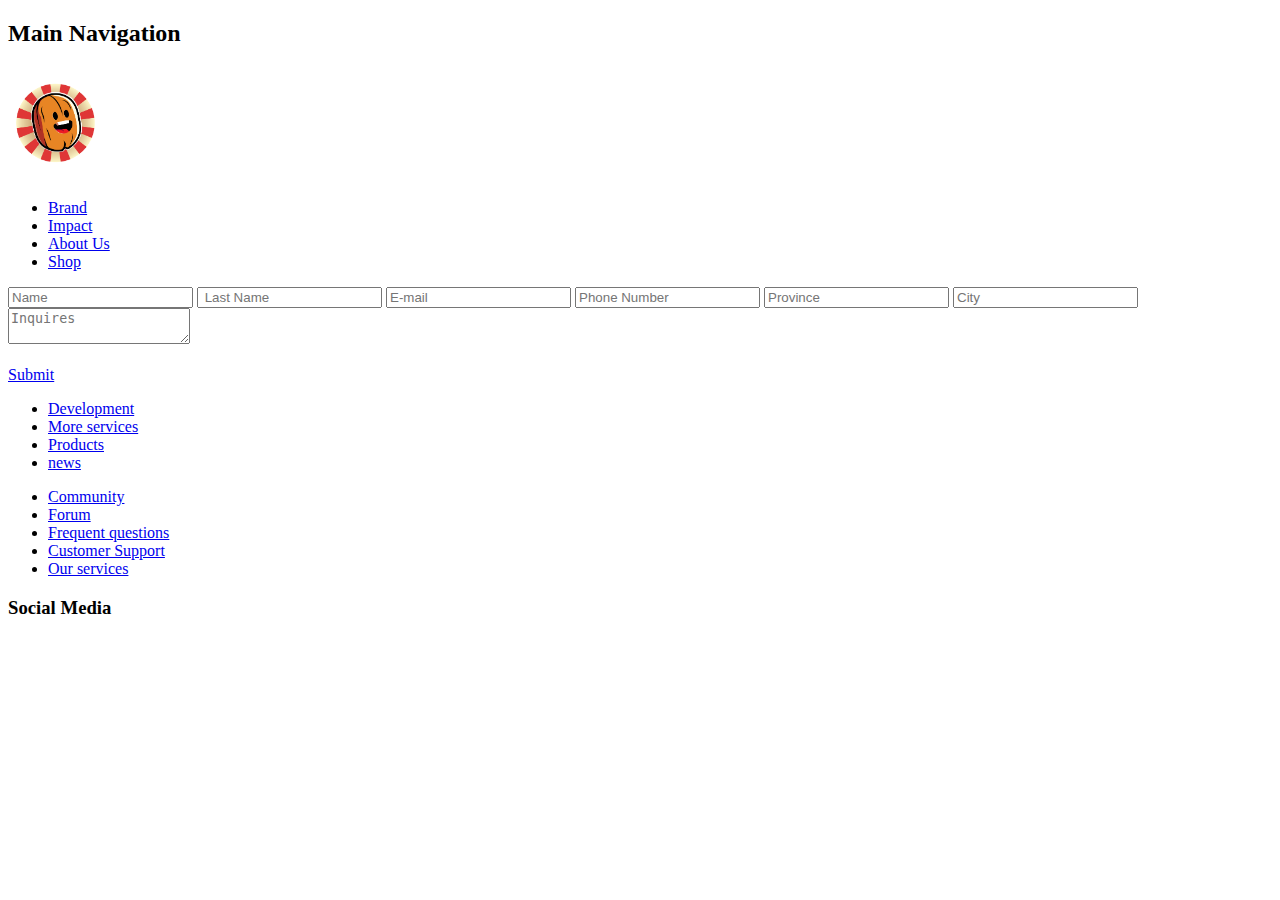
==== contact.html @ c35dd3ea "Add Content" ====
<!DOCTYPE html>
<html lang="en">
<head>
    <meta charset="UTF-8">
    <meta name="viewport" content="width=device-width, initial-scale=1.0">
    <title>Document</title>
    <link rel="stylesheet" href="css/main.css">
    <link rel="stylesheet" href="css/grid.css">
    <link rel="stylesheet" href="https://use.typekit.net/nup6hpu.css">
</head>


<body>
    

    <header class="grid-con m-col-span-full l-col-span-full" id="main-header">
        <nav id="main-nav" class="col-span-full m-col-span-full  l-col-span-full ">
            <h2 class="hidden">Main Navigation</h2>
            <div id="logo" class="m-col-start-1 m-col-end-2 l-col-start-1 l-col-end-2"><img src="images/Normal.png" alt="Logo" width="96.26px"></div>
            <div id="burger-con" >
                <ul>
                    <li><a href="index.html">Brand</a></li>
                    <li><a href="#">Impact</a></li>
                    <li><a href="#">About Us</a></li>
                    <li id="shop-box"><a href="#">Shop</a></li>
                </ul>
            </div>
        </nav>
        
       
    </header>

    <main id="box-mainn">

        <section class="grid-con box-form">
            <div id="form" class="col-start-1 col-end-3 m-col-start-2 m-col-end-12 l-col-start-1 l-col-end-7">
                <input type="text" class="text-areaaa col-span-full" placeholder="Name">
                <input type="text" class="text-areaaa col-span-full" placeholder=" Last Name">
                <input type="text" class="text-areaaa col-span-full" placeholder="E-mail">
                <input type="text" class="text-areaaa col-span-full" placeholder="Phone Number">
                <input type="text" class="text-areaaa col-start-1 col-end-3" placeholder="Province">
                <input type="text" class="text-areaaa col-start-3 col-end-1" placeholder="City">
                <textarea name="Inquires" type="text" id="Inquires"  placeholder="Inquires"></textarea>
              </div>
    


              <div class="contactimg l-col-start-7 l-col-end-13">
                <img src="images/contactimg-01.png" alt="">
              </div>
    
              <div id="submit-button" class=" m-col-start-5 m-col-end-9 col-span-full l-col-start-1 l-col-end-7 submit-button">
                <a class="button" href="#">Submit</a>
              </div>
              
            </div>
        </section>


        




    </main>

    <footer id="final-box" class="footer grid-con">

        <div id="final-footer-DT" class="m-col-start-1 m-col-end-4 l-col-start-1 l-col-end-4">
            <ul>
                <li><a href="community.html">Development</a></li>
                <li><a href="forum.html">More services </a></li>
                <li><a href="frequent questions.html">Products</a></li>
                <li><a href="customersupport.index">news</a></li>
            
            </ul>
        </div>

        <div id="final-footer" class="col-start-1  col-end-3 m-col-start-5 m-col-end-8 l-col-start-5 l-col-end-8">
            <ul>
                <li><a href="community.html">Community</a></li>
                <li><a href="forum.html">Forum</a></li>
                <li><a href="frequent questions.html">Frequent questions</a></li>
                <li><a href="customersupport.index">Customer Support</a></li>
                <li><a href="ourservices">Our services</a></li>
            </ul>
        </div>

        
            <div class="socialmedia col-start-3 col-end-5 m-col-start-8 m-col-end-13 l-col-start-8 l-col-end-13"><h3>Social Media</h3></div>
            <div class="mediaa-mail col-start-3 col-end-4 m-col-start-10 m-col-end-13 l-col-start-10 l-col-end-13" ><img src="images/e-mail.svg" alt=""></div>
            <div class="mediaa-ig col-start-4 col-end-5 m-col-start-10 m-col-end-13 l-col-start-10 l-col-end-13" ><img src="images/Instagram.svg" alt=""></div>
            <div class="mediaa-tiktok col-start-3 col-end-4 m-col-start-10 m-col-end-13 l-col-start-10 l-col-end-13"><img src="images/TikTok.svg" alt=""></div>
            <div class="mediaa-face col-start-4 col-end-5 m-col-start-10 m-col-end-13 l-col-start-10 l-col-end-13"><img src="images/Facebook.svg" alt=""></div>
        
    </footer>



    <script src="js/main.js"></script>

</body>


</html>
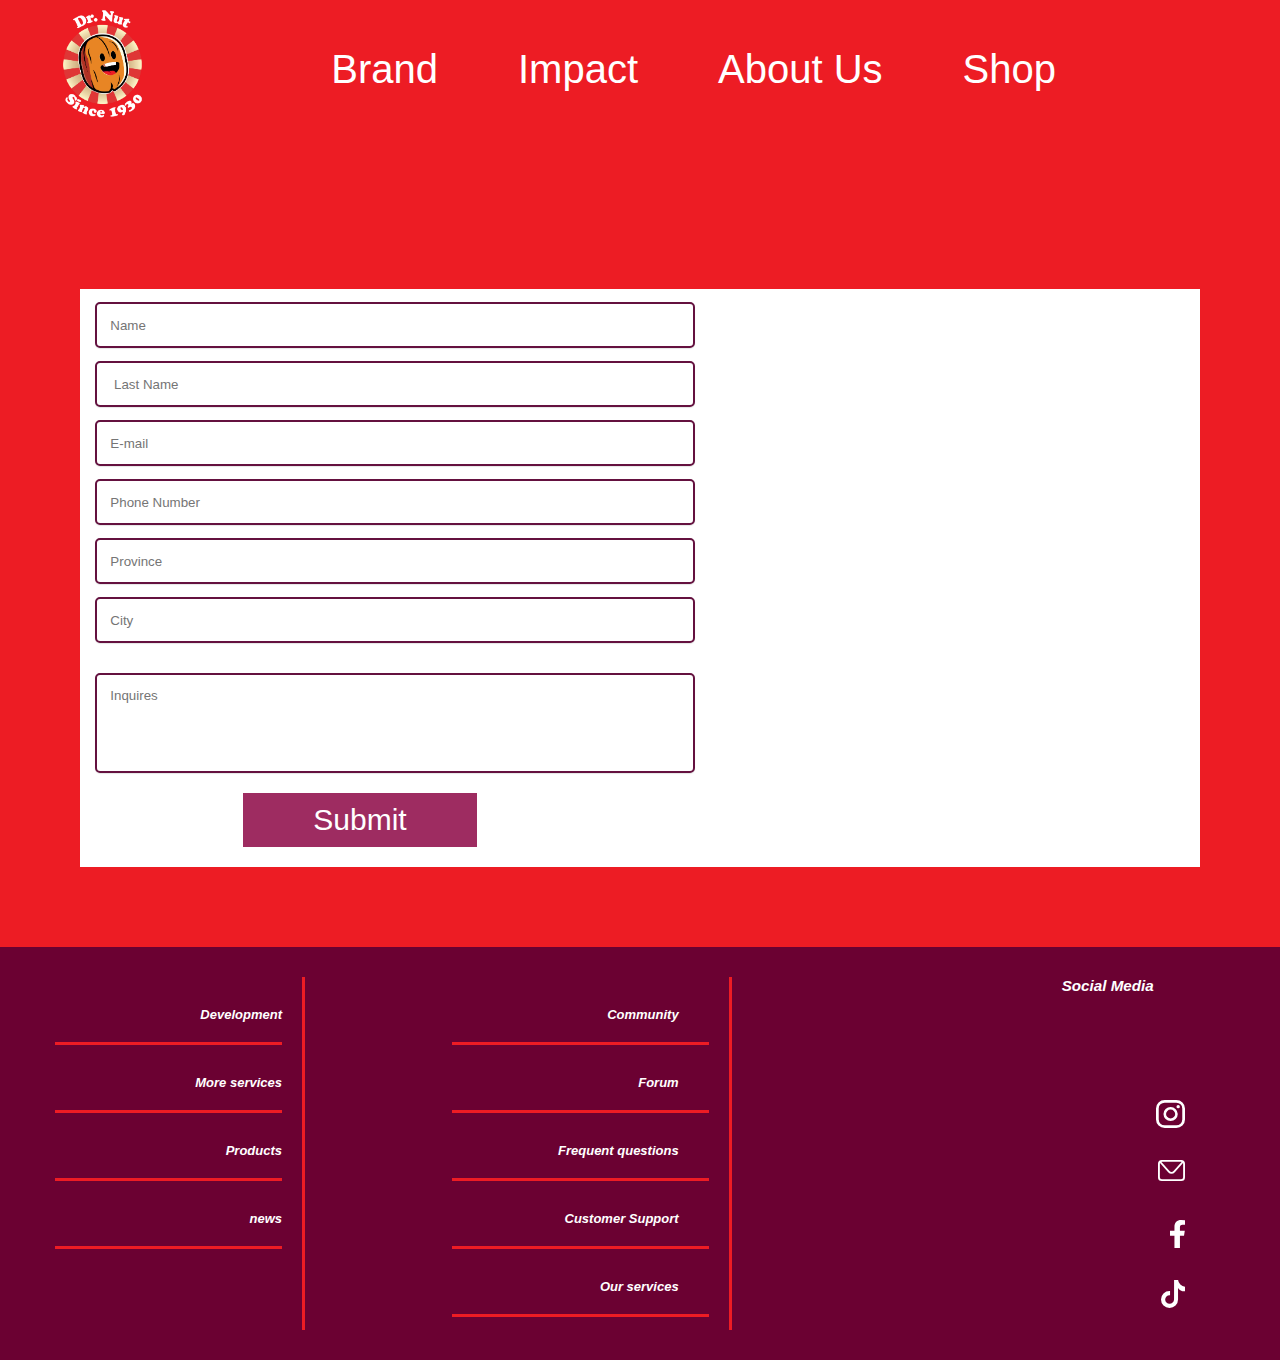
==== commit 81b4644b: "Solve the conflict" ====
--- a/contact.html
+++ b/contact.html
@@ -4,7 +4,7 @@
     <meta charset="UTF-8">
     <meta name="viewport" content="width=device-width, initial-scale=1.0">
     <title>Document</title>
-    <link rel="stylesheet" href="css/main.css">
+    <link rel="stylesheet" href="css/mai.css">
     <link rel="stylesheet" href="css/grid.css">
     <link rel="stylesheet" href="https://use.typekit.net/nup6hpu.css">
 </head>
--- a/css/mai.css
+++ b/css/mai.css
@@ -0,0 +1,697 @@
+/* Cardenas Izel FIP-------TABLE OF CONTENT
+
+1. INDEX HTML
+
+  menu
+  body
+  footer
+
+
+2. CONTACT HTML
+
+  menu
+  body
+  footer
+
+
+3. SHOP HTML
+
+  menu
+  body
+  footer               
+  */
+
+
+
+/* 1  INDEX HTML */
+
+/*  MAIN MENU */
+
+
+
+body{
+    background-color: #ED1C24;
+  }
+  
+  .hidden{
+    display: none;
+  }
+  
+  .Main-Menu{
+  font-family: "Cooper", sans-serif;
+  }
+  
+  .Main-Menu ul li {
+    list-style: none;
+  }
+  .Slogan{
+    font-family: "Cooper", sans-serif;
+    font-size: 60px;
+    color: white;
+    text-shadow: 6px 3px 0px rgb(65, 12, 0);
+    margin-left:37px ;
+    margin-bottom: 50px;
+    margin-top: 30px;
+    display: block;
+  
+  
+    
+    
+  
+  }
+  
+  
+  @keyframes aparecer {
+  0% {
+      opacity: 0;
+      transform: translateY(-100px);
+  }
+  100% {
+      opacity: 1;
+      transform: translateY(0);
+  }
+  }
+  
+  #logo{
+    margin-top: 8px;
+    margin-bottom: 1px;
+    padding-left: 60px;
+    
+  }
+  
+  #main-nav{
+   background-image: url(../images/Bacground-menu900.svg);
+   background-position: 0px -783px;
+   background-repeat: no-repeat;
+   width: 112% ;
+   margin-left:-30px;
+   transition: background-position 0.5s ease;
+   
+  }
+  
+  #main-nav:not(.expanded) {
+  transition-duration: 0s; 
+  }
+  
+  #main-nav.expanded {
+  background-position: 0px -530px; 
+  
+  }
+  
+  
+  
+  
+  
+  #main-nav button {
+    width: 200px;
+    height: 200px;
+    margin-top: 15px;
+    margin-bottom: 20px;
+    transition: all .5s ease;
+    border: 0;
+    outline: none;
+    
+  }
+  
+  #main-nav button.expanded {
+    transform: rotate(90deg);
+  }
+  
+  #burger-con {
+    margin-top: 20px;
+    margin-bottom: 20px;
+    display: none;
+    font-family: "Cooper", sans-serif;
+    font-size: 20px;
+  }
+  
+  #burger-con.slide-toggle {
+    display: block;
+  }
+  
+  #main-nav ul {
+    list-style: none;
+    padding-bottom: 100px;
+    margin-top:-50px;
+  }
+  
+  #main-nav ul li a {
+    display: block;
+    padding: 10px 0 10px 0;
+    text-align: center;
+    color: white;
+    text-decoration: none;
+  }
+  
+  #main-nav ul li a:hover {
+    color: #9a2018;
+  }
+  
+  
+  
+  
+  #Button-First{
+  display: none;
+  }
+  
+  
+  
+  
+  
+  
+  
+  
+  
+  
+  
+  
+  /* animation */
+  
+  
+  #Hand-images{
+   background-image: url(../images/back-sky-01.png);
+   background-size: cover;
+   height:440px ;
+   width: 500px;
+   margin-left: 30px;
+   border-radius: 99px 0px 0px 99px;
+   margin-bottom: 50px;
+   box-shadow: inset 17px 18px 12px rgba(0, 0, 0, 35%);
+  
+  
+  }
+  
+  
+  .lightbox {
+  display: none;
+  position: fixed;
+  z-index: 9999;
+  width: 100%;
+  height: 100%;
+  top: 0;
+  left: 0;
+  background-color: rgba(0, 0, 0, 0.7);
+  text-align: center;
+  }
+  
+  .lightbox-content {
+  max-width: 80%;
+  max-height: 80%;
+  margin: auto;
+  display: block;
+  margin-top: 10%;
+  }
+  
+  .close-btn {
+  color: #fff;
+  font-size: 40px;
+  position: absolute;
+  top: 10px;
+  right: 20px;
+  cursor: pointer;
+  }
+  
+  
+  #mano-con-lata{
+   height: 170px;
+   animation: vibrating 2s infinite;
+   position: absolute;
+   top: 120px; 
+   left: 160px; 
+   z-index: 3;
+   
+   
+  }
+  
+  @keyframes vibrating {
+  0% { transform: translateX(-3px) rotate(-1deg); }
+  50% { transform: translateX(3px) rotate(1deg); }
+  100% { transform: translateX(-3px) rotate(-1deg); }
+  }
+  
+  
+  #brazo{
+   
+   height: 150px;
+   margin-top: 200px;
+   margin-right: -300;
+   animation: sway 10s ease-in-out infinite alternate;
+   position: relative; 
+   top: 30px;
+    left: 270px; 
+    z-index: 2;
+  }
+  
+  
+  @keyframes sway {
+  0% { transform: rotate(-2deg); }
+  50% { transform: rotate(2deg); }
+  100% { transform: rotate(-2deg); }
+  }
+  
+  .contenedor {
+  position: relative;   
+  overflow: hidden;
+  }
+  
+  .nubes {
+  position: absolute;
+  top: 50px; 
+  left: 0;
+  width: 110%; 
+  animation: moveClouds 100s linear infinite; 
+  z-index: 1; 
+  }
+  
+  @keyframes moveClouds {
+  0% { transform: translateX(-100%); }
+  100% { transform: translateX(100%); }
+  }
+  
+  
+  
+  /* BODY  */
+  
+  #can-1{
+  height: 700px;
+  }
+  
+  #cans-first{
+   background-image:url(../images/Sky-1.png);
+   background-size: cover;
+   height: 930xp;
+  }
+  
+  
+  
+  .colors-d-t{
+  display: none;
+  }
+  
+  
+  .colors, .cans-images-products {
+  position: relative;
+  z-index: 1;
+  }
+  
+  .colors img, .cans-images-products img {
+  width: 100%; /* Ajusta el ancho de las imágenes para que se ajusten correctamente */
+  height: auto; /* Ajusta la altura de las imágenes de forma proporcional */
+  }
+  
+  .colors {
+  /* Ajusta el margen y la posición según sea necesario */
+  margin-top: -50px;
+  }
+  
+  .cans-images-products {
+  /* Ajusta el margen y la posición según sea necesario */
+  margin-top: -1000px;
+  margin-left: 30px;}
+  
+  
+  #background-cans{
+   height: 900px;
+  
+  }
+  
+  #cans-first div{
+   width: 122% ;
+   margin: 45px 0px 30px -60px;
+  }
+  
+  .colors img{
+   width: 100% ;
+   margin: 0px;
+  }
+  
+  
+  /* gallery */
+  #slider-container {
+  overflow: hidden;
+  position: relative;
+  }
+  
+  #image-slider {
+  display: flex;
+  transition: transform .5s ease-in-out;
+  }
+  
+  .slider-image {
+  max-width: 100%;
+  height: auto;
+  }
+  
+  #prev-btn, #next-btn {
+  position: absolute;
+  top: 50%;
+  transform: translateY(-50%);
+  font-size: 20px;
+  cursor: pointer;
+  padding: 20px;
+  border: none;
+  background-color: rgba(255, 255, 255, .6);
+  }
+  
+  
+  #prev-btn {
+  left: 0px;
+  }
+  
+  #next-btn {
+  right: 0px;
+  }
+  
+  /* .,.,.,.,., */
+  
+  
+  .mamadomo{
+  display: block;
+  }
+  .mamado-des{
+  display: none;
+  }
+  
+  
+  .paragraph div{
+   
+   color: white;
+   
+  }
+  
+  
+  
+  .paragraph div h1{
+   margin-top: 40px;
+   font-family: "Cooper", sans-serif;
+   font-size: 120px;
+   margin-left: 10px;
+  }
+  
+  .paragraph div p{
+   font-family: "Century Gothic", sans-serif;
+   font-size: 22px;
+   margin-top: 20px;
+   margin-bottom: 30px;
+  }
+  
+  
+  .line{
+   width: 100%;
+   margin: 0px px 0px 0px;
+  }
+  
+  .line img{
+   width: 100%;
+  }
+  
+  .cans-images{
+   margin-left: -6;
+   margin-top: 50px;
+   margin-bottom: 70px;
+  }
+  
+  .cans-images{
+  display: block;
+  
+  }
+  
+  .cans-images-DT{
+  display: none;
+  }
+  
+  
+  /* FOOTER */
+  
+  
+  
+  .footer{
+   background-color: #6B0132;
+   box-sizing: content-box;
+   border-top: none;
+  }
+  
+  
+  
+  #final-footer ul li a {
+   text-decoration: none;
+   color: white;
+   
+  
+  }
+  
+  #final-footer{
+  margin-left: -30px;
+  }
+  
+  
+  #final-footer ul{
+   font-family: "Century Gothic", sans-serif;
+   font-style:italic;
+   font-weight: bold;
+   font-size: 13px;
+   list-style: none;
+   text-align: right;
+  
+  
+  }
+  
+  #final-footer a{
+   margin-top: 10px;
+   
+   margin-right: 30px;
+   
+  }
+  
+  #final-footer li {
+   border-bottom: 3px solid #ED1C24;
+   margin-top: 30px;
+   padding-bottom: 20px;
+   
+  }
+  
+  #final-footer ul li {
+  margin-bottom: 10px; 
+  }
+  
+  
+  #final-footer-DT{
+  display: none;
+  }
+  
+  
+  
+  .socialmedia{
+   font-family: "Century Gothic", sans-serif;
+   font-style:italic;
+   color: white;
+   font-size: 13px;
+   margin-left: 10px;
+   margin-top: 30px;
+   
+   padding-left: 100px;
+   margin-bottom: 30px;
+   
+   
+  
+  }
+  
+  #final-footer{
+  border-right: #ED1C24 solid 3px;
+  padding-right: 20px;
+  margin-bottom: 30px;
+  margin-top: 30px;
+  }
+  
+  
+  
+  
+  
+  .mediaa-ig, .mediaa-mail{
+  
+  margin-top: -270px;
+  margin-left: 40px;
+  
+  
+  }
+  .mediaa-face, .mediaa-tiktok {
+  margin-top: -180px;
+  margin-left: 40px;
+  
+  
+  }
+  
+  .mediaa-mail, .mediaa-ig, .mediaa-tiktok, .mediaa-face {
+  justify-self: end; 
+  }
+  
+  
+  
+  
+  
+  
+  
+  
+  /* CONTACT PAGE */
+  
+  #form {
+  display: grid;
+  }
+  
+  input, textarea {
+   border: 0;
+   outline: 0;
+   padding: 1em;
+   border-radius: 5px; 
+   display: block;
+   width: 400px;
+   margin-top: 1em;
+   margin-left: 20px;
+   font-family: 'Century Gothic', sans-serif;
+   box-shadow: 0 1px 1px rgba(0, 0, 0, 0.1); 
+   resize: none;
+  }
+  
+  input:focus, textarea:focus {
+   box-shadow: 0 0px 2px rgba(255, 0, 0, 1) !important; 
+  }
+  
+  
+  
+  
+  #Inquires{
+   margin-top: 30px;
+   height: 100px;
+  }
+  
+  .contactimg{
+  display: none;
+  }
+  
+  
+  
+  /* button animation */
+  
+  
+  
+  .submit-button {
+  display: flex;
+  justify-content: center;
+  align-items: center;
+  }
+  
+  .button {
+  padding: 20px 40px;
+  color: white;
+  font-family: "Cooper", sans-serif;
+  text-decoration: none;
+  font-size: 4vw;
+  background-color: #9E2C61;
+  transition: all 0.5s;
+  margin-top: 20px;
+  margin-bottom: 20px;
+  }
+  
+  .button:hover {
+  background-color: #6B0132;
+  }
+  
+  .button:active {
+  margin-left: 10px;
+  margin-top: 10px;
+  }
+  
+  
+  
+  
+  
+  
+  
+  
+  
+  
+  
+  
+  
+  /* ..;.;.;. */
+  
+  
+  
+  /* product1 */
+  
+  #box-can-product{
+  align-items: center;
+  background-color: white;
+  border-radius: 30px;
+  
+  }
+  
+  .namecans{
+  
+   font-family: 'cooper', sans-serif;
+   text-align: center;
+   padding: 20px;
+   font-size: 20px;
+  }
+  
+  
+  .table {
+  
+  font-family: 'Century Gothic', sans-serif;
+  
+  }
+  
+  #purple{
+   background-color: #b9085b;
+   border-radius: 30px;
+  
+  }
+  .purple img{
+  margin-left: 100px;
+  }
+  
+  .table-of-contents{
+  padding-top: 30px;
+  margin-left: 10px;
+  font-family: 'Century Gothic', sans-serif;
+  }
+  
+  .Buy{
+  text-decoration: none;
+  font-family: 'Century Gothic', sans-serif;
+  color: white;
+  background-color: #6B0132;
+  padding: 10px;
+  text-align: center;
+  border-radius: 10px;
+  margin-left: 13px;
+  
+  }
+  
+  a{
+  color: white;
+  
+  }
+  
+  a:hover{
+  color: #ED1C24;
+  }
+  
+  
+  #CODE {
+  background-color: rgb(235, 235, 235);
+  margin-bottom: 30px;
+  }
+  
+  
+  
+  #slider-container {
+  margin-bottom: 50px;
+  margin-top: 70px;
+  
+  }
+  
+  
+  
+  
+  --- a/css/grid.css
+++ b/css/grid.css
@@ -0,0 +1,819 @@
+img, embed, object, video, picture {
+    max-width: 100%; 
+  }
+  
+  
+  
+  html {
+    box-sizing: border-box; 
+  }
+  
+  *, *::before, *::after {
+    box-sizing: inherit; 
+  }
+
+  
+  body, p, h1, h2, h3, h4, h5 {
+     margin: 0px; 
+     padding: 0px;
+  }
+  
+
+  
+  .hidden {
+     display: none;
+  }
+
+
+  
+  .box {
+     background-color: #1d192f;
+     color: rgb(27, 27, 27);
+     border-radius: 5px;
+     margin-top: 10px;
+     margin-bottom:10px;
+     padding-top: 80px;
+     text-align: flex;
+   
+   }
+
+  
+  
+  
+  /* ---Mobile Library Grid Styles--- */
+  
+  .full-width-grid-con {
+     /* set this container as a grid, with 3 columns
+     the other grid will sit in the middle column, this allows for overlapping content */
+     display: grid; 
+      grid-template-columns: 1fr minmax(0, 1200px) 1fr;  
+  }
+  
+   .grid-con { 
+     display: grid;
+     grid-template-columns: repeat(4, minmax(0, 1fr));
+     grid-column-gap: 30px;
+     max-width: 1920px;
+     margin: 0 auto;
+     padding-left: 15px;
+     padding-right: 15px;
+  }
+  
+  
+  .col-span-1	{grid-column: span 1 / span 1;}
+  .col-span-2	{grid-column: span 2 / span 2;}
+  .col-span-3	{grid-column: span 3 / span 3;}
+  .col-span-4	{grid-column: span 4 / span 4;}
+  .col-span-full {grid-column: 1 / -1;}
+  
+  .col-start-1	{grid-column-start: 1;}
+  .col-start-2	{grid-column-start: 2;}
+  .col-start-3	{grid-column-start: 3;}
+  .col-start-4	{grid-column-start: 4;}
+  
+  .col-end-1	{grid-column-end: 1;}
+  .col-end-2	{grid-column-end: 2;}
+  .col-end-3	{grid-column-end: 3;}
+  .col-end-4	{grid-column-end: 4;}
+  .col-end-5	{grid-column-end: 5;}
+
+
+
+
+
+
+
+
+
+  
+  
+  /* ---Tablet Library Grid Styles--- */
+  
+  @media screen and (min-width: 768px) { 
+     .grid-con { 
+        display: grid; 
+        grid-template-columns: repeat(12, minmax(0, 1fr));
+        
+        grid-column-gap: 20px;
+        padding-left: 15px;
+        padding-right: 15px;
+     }
+     .m-col-span-1	{grid-column: span 1 / span 1;}
+     .m-col-span-2	{grid-column: span 2 / span 2;}
+     .m-col-span-3	{grid-column: span 3 / span 3;}
+     .m-col-span-4	{grid-column: span 4 / span 4;}
+     .m-col-span-5	{grid-column: span 5 / span 5;}
+     .m-col-span-6	{grid-column: span 6 / span 6;}
+     .m-col-span-7	{grid-column: span 7 / span 7;}
+     .m-col-span-8	{grid-column: span 8 / span 8;}
+     .m-col-span-9	{grid-column: span 9 / span 9;}
+     .m-col-span-10 {grid-column: span 10 / span 10;}
+     .m-col-span-11 {grid-column: span 11 / span 11;}
+     .m-col-span-12 {grid-column: span 12 / span 12;}
+     .m-col-span-full {grid-column: 1 / -1;}
+  
+     .m-col-start-1	{grid-column-start: 1;}
+     .m-col-start-2	{grid-column-start: 2;}
+     .m-col-start-3	{grid-column-start: 3;}
+     .m-col-start-4	{grid-column-start: 4;}
+     .m-col-start-5	{grid-column-start: 5;}
+     .m-col-start-6	{grid-column-start: 6;}
+     .m-col-start-7	{grid-column-start: 7;}
+     .m-col-start-8	{grid-column-start: 8;}
+     .m-col-start-9	{grid-column-start: 9;}
+     .m-col-start-10	{grid-column-start: 10;}
+     .m-col-start-11	{grid-column-start: 11;}
+     .m-col-start-12	{grid-column-start: 12;}
+     .m-col-start-13	{grid-column-start: 13;}
+  
+     .m-col-end-1	{grid-column-end: 1;}
+     .m-col-end-2	{grid-column-end: 2;}
+     .m-col-end-3	{grid-column-end: 3;}
+     .m-col-end-4	{grid-column-end: 4;}
+     .m-col-end-5	{grid-column-end: 5;}
+     .m-col-end-6	{grid-column-end: 6;}
+     .m-col-end-7	{grid-column-end: 7;}
+     .m-col-end-8	{grid-column-end: 8;}
+     .m-col-end-9	{grid-column-end: 9;}
+     .m-col-end-10	{grid-column-end: 10;}
+     .m-col-end-11	{grid-column-end: 11;}
+     .m-col-end-12	{grid-column-end: 12;}
+     .m-col-end-13	{grid-column-end: 13;}
+
+
+        /* menu */
+        #main-header {
+         display: grid; 
+         align-items: center;
+       }
+     
+       #main-nav {
+         background-image: none;
+         padding: 0; 
+         margin-left: 0px; 
+         list-style: none;
+         display: flex;
+         align-items: center;
+         
+       }
+     
+       #logo {
+         display: block;
+         height: auto;
+         padding: 0;
+         height: 200px;
+         margin-right: 70px;
+         margin-left: 0px;
+         
+         
+       }
+     
+       #burger-con {
+         display: flex; 
+         justify-content: flex-end; 
+         align-items: center;
+       }
+     
+       #main-nav ul {
+         padding: 0;
+         margin-top: -50px;
+         display: flex;
+         align-items: center;
+       }
+     
+       #main-nav ul li {
+         display: inline-block; 
+         font-size: 30px;
+         margin-left: 80px;  
+             
+         
+       }
+   
+       /* footer */
+       #final-footer-DT{
+         display: block;
+      }
+   
+      #final-footer-DT ul li a {
+         text-decoration: none;
+         color: white;
+         
+      
+      }
+   
+      #final-footer-DT ul{
+         font-family: "Century Gothic", sans-serif;
+         font-style:italic;
+         font-weight: bold;
+         font-size: 13px;
+         list-style: none;
+         text-align: right;
+      
+        
+      }
+   
+      #final-footer-DT a{
+         margin-top: 10px;
+         
+         margin-right: 0px;
+         
+      }
+   
+      #final-footer-DT li {
+         border-bottom: 3px solid #ED1C24;
+         margin-top: 30px;
+         padding-bottom: 20px;
+   
+         /* border-right: #ED1C24 1px solid;
+         padding-right: 40px; */
+         
+      }
+   
+      #final-footer-DT{
+         border-right: 3px solid #ED1C24;
+   
+         padding-right: 20px;
+         margin-bottom: 30px;
+         margin-top: 30px;
+      }
+   
+      
+      
+      #final-footer-DT ul li {
+        margin-bottom: 10px; 
+      }
+   
+      .socialmedia{
+         margin-left: 200px;
+      }
+   
+   
+      .mediaa-ig{
+     
+         margin-top: -260px;
+         padding-right: 80px;
+         
+       }
+       .mediaa-mail{
+         margin-top: -200px;
+         padding-right: 400px;
+         padding-right: 80px;
+         
+   
+       }
+       .mediaa-face{
+         margin-top: -140px;
+         padding-right: 80px;
+         
+         
+         
+       }
+       .mediaa-tiktok{
+         margin-top: -80px;
+         padding-right: 80px;
+         
+       }
+
+
+            
+
+     .Slogan{
+      display: grid;
+      margin-top: 60px;
+      margin-left: 40px;
+      margin-bottom: 15px;
+     }
+     
+
+
+     
+     #Button-First{
+      display: block;
+      font-family: "Cooper", sans-serif;
+      font-style: italic;
+      font-size: 27px;
+      background-color: #64113F;
+      height: 40px;
+      border-radius: 20px;
+      text-decoration: none;
+      text-align: center;
+      margin-top: 0px;
+      margin-left: 40px;
+      margin-bottom: 300px;
+     }
+     #Button-First a{
+      color: white;
+     }
+
+
+     #Hand-images{
+      margin-top: -380px;
+      margin-left: 550px;
+      border-radius: 300px;
+      width: 500px;
+      height: 500px;
+      
+    }
+    .contenedor{
+      border-radius: 50%;
+      border: 0px;
+      margin: 0px;
+    }
+
+    /* #cans-first{
+      background-image: url(../images/Sky-MM.png);
+      background-size:cover;
+    } */
+
+   .colors{
+      display: none;
+   }
+   .colors-d-t{
+      display: block;
+      z-index: 2;
+   }
+
+   .paragraph div p{
+
+      font-size: 26px;
+      font-family: "Century Gothic", sans-serif;
+      font-weight: bold;
+      margin-left: 40px;
+      
+
+   }
+
+   .paragraph div h1{
+      font-size: 170px;
+      margin-left: 40px;
+   }
+
+   .cans-images{
+      display: none;
+   }
+
+   .cans-images-DT{
+      display: block;
+      width: 90%;
+      margin-top: -100px;
+      margin-bottom: 60px;
+      z-index: 2;
+      margin-left: 10px;
+   }
+
+   .line{
+
+      height: 40px;
+      width: 600px;
+      margin-left: 40px;
+      margin-right: 20px;
+
+   }
+
+   .mamadomo{
+    display: none;
+  }
+  
+  .mamadomo-des{
+    display: block;
+  }
+
+       /* contact */
+
+       .contactimg{
+         display: none;
+       }
+
+       .submit-button {
+         display: flex;
+         justify-content: center;
+         align-items: center;
+       }
+       
+       .button {
+         padding: 10px 70px;
+         color: white;
+         font-family: "Cooper", sans-serif;
+         text-decoration: none;
+         font-size: 30px;
+         background-color: #9E2C61;
+         transition: all 0.5s;
+         margin-top: 20px;
+         margin-bottom: 20px;
+       }
+   
+       #box-mainn{
+         background-image: url(../images/Sky-MM.png);
+         background-size: 100%;
+       }
+   
+       .box-form{
+         margin:80px;
+         background-color: white;
+       }
+   
+
+   
+       #form input {
+         margin-left: 0px;
+         width:600px;
+         border: #64113F 2px solid;
+       }
+   
+       #Inquires{
+         margin-left: 0;
+         width: 600px;
+         border: #64113F 2px solid;
+       }
+
+       /* product */
+
+       .table{
+        margin-top: -300px;
+       }
+       
+       .Buy{
+        margin-top: 10px;
+        margin-bottom: 0px;
+        margin-left: 80px;
+       }
+
+  
+  }
+  
+  /* ---Desktop Library Grid Styles--- */
+  
+  @media screen and (min-width: 1200px ) { 
+  
+     .grid-con { 
+        display: grid; 
+        grid-template-columns: repeat(12, minmax(0, 1fr));
+        grid-column-gap: 30px;
+        padding-left: 15px;
+        padding-right: 15px;
+        
+     }
+  
+     .l-col-span-1	{grid-column: span 1 / span 1;}
+     .l-col-span-2	{grid-column: span 2 / span 2;}
+     .l-col-span-3	{grid-column: span 3 / span 3;}
+     .l-col-span-4	{grid-column: span 4 / span 4;}
+     .l-col-span-5	{grid-column: span 5 / span 5;}
+     .l-col-span-6	{grid-column: span 6 / span 6;}
+     .l-col-span-7	{grid-column: span 7 / span 7;}
+     .l-col-span-8	{grid-column: span 8 / span 8;}
+     .l-col-span-9	{grid-column: span 9 / span 9;}
+     .l-col-span-10 {grid-column: span 10 / span 10;}
+     .l-col-span-11 {grid-column: span 11 / span 11;}
+     .l-col-span-12 {grid-column: span 12 / span 12;}
+     .l-col-span-full {grid-column: 1 / -1;}
+  
+     .l-col-start-1	{grid-column-start: 1;}
+     .l-col-start-2	{grid-column-start: 2;}
+     .l-col-start-3	{grid-column-start: 3;}
+     .l-col-start-4	{grid-column-start: 4;}
+     .l-col-start-5	{grid-column-start: 5;}
+     .l-col-start-6	{grid-column-start: 6;}
+     .l-col-start-7	{grid-column-start: 7;}
+     .l-col-start-8	{grid-column-start: 8;}
+     .l-col-start-9	{grid-column-start: 9;}
+     .l-col-start-10	{grid-column-start: 10;}
+     .l-col-start-11	{grid-column-start: 11;}
+     .l-col-start-12	{grid-column-start: 12;}
+     .l-col-start-13	{grid-column-start: 13;}
+  
+     .l-col-end-1	{grid-column-end: 1;}
+     .l-col-end-2	{grid-column-end: 2;}
+     .l-col-end-3	{grid-column-end: 3;}
+     .l-col-end-4	{grid-column-end: 4;}
+     .l-col-end-5	{grid-column-end: 5;}
+     .l-col-end-6	{grid-column-end: 6;}
+     .l-col-end-7	{grid-column-end: 7;}
+     .l-col-end-8	{grid-column-end: 8;}
+     .l-col-end-9	{grid-column-end: 9;}
+     .l-col-end-10	{grid-column-end: 10;}
+     .l-col-end-11	{grid-column-end: 11;}
+     .l-col-end-12	{grid-column-end: 12;}
+     .l-col-end-13	{grid-column-end: 13;} 
+
+
+
+     
+    /* menu */
+     #main-header {
+      display: grid; 
+      align-items: center;
+    }
+  
+    #main-nav {
+      background-image: none;
+      padding: 0; 
+      margin-left: 40px; 
+      list-style: none;
+      display: flex;
+      align-items: center;
+      
+    }
+  
+    #logo {
+      display: block;
+      height: auto;
+      padding: 0;
+      height: 200px;
+      margin-right: 100px;
+      margin-left: 0px;
+      
+      
+    }
+  
+    #burger-con {
+      display: flex; 
+      justify-content: flex-end; 
+      align-items: center;
+    }
+  
+    #main-nav ul {
+      padding: 0;
+      margin-top: -50px;
+      display: flex;
+      align-items: center;
+    }
+  
+    #main-nav ul li {
+      display: inline-block; 
+      font-size: 40px;
+      margin-left: 80px;  
+          
+      
+    }
+
+    /* footer */
+    #final-footer-DT{
+      display: block;
+   }
+
+   #final-footer-DT ul li a {
+      text-decoration: none;
+      color: white;
+      
+   
+   }
+
+   #final-footer-DT ul{
+      font-family: "Century Gothic", sans-serif;
+      font-style:italic;
+      font-weight: bold;
+      font-size: 13px;
+      list-style: none;
+      text-align: right;
+   
+     
+   }
+
+   #final-footer-DT a{
+      margin-top: 10px;
+      
+      margin-right: 0px;
+      
+   }
+
+   #final-footer-DT li {
+      border-bottom: 3px solid #ED1C24;
+      margin-top: 30px;
+      padding-bottom: 20px;
+
+      /* border-right: #ED1C24 1px solid;
+      padding-right: 40px; */
+      
+   }
+
+   #final-footer-DT{
+      border-right: 3px solid #ED1C24;
+
+      padding-right: 20px;
+      margin-bottom: 30px;
+      margin-top: 30px;
+   }
+
+   
+   
+   #final-footer-DT ul li {
+     margin-bottom: 10px; 
+   }
+
+   .socialmedia{
+      margin-left: 200px;
+   }
+
+
+   .mediaa-ig{
+  
+      margin-top: -260px;
+      padding-right: 80px;
+      
+    }
+    .mediaa-mail{
+      margin-top: -200px;
+      padding-right: 400px;
+      padding-right: 80px;
+      
+
+    }
+    .mediaa-face{
+      margin-top: -140px;
+      padding-right: 80px;
+      
+      
+      
+    }
+    .mediaa-tiktok{
+      margin-top: -80px;
+      padding-right: 80px;
+      
+    }
+
+
+
+
+
+
+
+     
+
+     .Slogan{
+      display: grid;
+      margin-top: 60px;
+      margin-left: 40px;
+      margin-bottom: 15px;
+     }
+     
+
+
+     
+     #Button-First{
+      display: block;
+      font-family: "Cooper", sans-serif;
+      font-style: italic;
+      font-size: 27px;
+      background-color: #64113F;
+      height: 40px;
+      border-radius: 20px;
+      text-decoration: none;
+      text-align: center;
+      margin-top: 0px;
+      margin-left: 40px;
+      margin-bottom: 300px;
+     }
+     #Button-First a{
+      color: white;
+     }
+
+
+     #Hand-images{
+      margin-top: -780px;
+      margin-left: 800px;
+      border-radius: 300px;
+      width: 500px;
+      height: 500px;
+      
+    }
+    .contenedor{
+      border-radius: 50%;
+      border: 0px;
+      margin: 0px;
+    }
+
+    #cans-first{
+      background-image: url(../images/Sky-MM.png);
+      background-size:cover;
+    }
+
+   .colors{
+      display: none;
+   }
+   .colors-d-t{
+      display: block;
+      z-index: 2;
+   }
+
+   .paragraph div p{
+
+      font-size: 26px;
+      font-family: "Century Gothic", sans-serif;
+      font-weight: bold;
+      margin-left: 40px;
+      
+
+   }
+
+   .paragraph div h1{
+      font-size: 170px;
+      margin-left: 40px;
+   }
+
+   .cans-images{
+      display: none;
+   }
+
+   .cans-images-DT{
+      display: block;
+      width: 100%;
+      margin-top: -100px;
+      margin-bottom: 100px;
+      z-index: 2;
+   }
+
+   .line{
+
+      height: 40px;
+      width: 600px;
+      
+      padding-left: 22px;
+
+      
+
+   } 
+
+   .mamadomo{
+    display: none;
+  }
+  .mamado-des{
+    display: block;
+  }
+  
+
+
+
+
+
+
+
+   
+
+
+
+ 
+   
+   /* Contact */
+
+   .submit-button {
+      display: flex;
+      justify-content: center;
+      align-items: center;
+    }
+    
+    .button {
+      padding: 10px 70px;
+      color: white;
+      font-family: "Cooper", sans-serif;
+      text-decoration: none;
+      font-size: 30px;
+      background-color: #9E2C61;
+      transition: all 0.5s;
+      margin-top: 20px;
+      margin-bottom: 20px;
+    }
+
+    #box-mainn{
+      background-image: url(../images/Sky-MM.png);
+      background-size: 100%;
+    }
+
+    .box-form{
+      margin: 80px;
+      background-color: white;
+    }
+
+    .contactimg{
+      display: block;
+      height: 100%;
+      width: 100%;
+    }
+
+    #form input {
+      margin-left: 0px;
+      width:600px;
+    }
+
+    #Inquires{
+      margin-left: 0;
+      width: 600px;
+    }
+
+           /* product */
+
+           .table{
+            margin-top: -300px;
+           }
+           
+           .Buy{
+            margin-top: 10px;
+            margin-bottom: 0px;
+            margin-left: 80px;
+           }
+
+
+ 
+   }
+
+   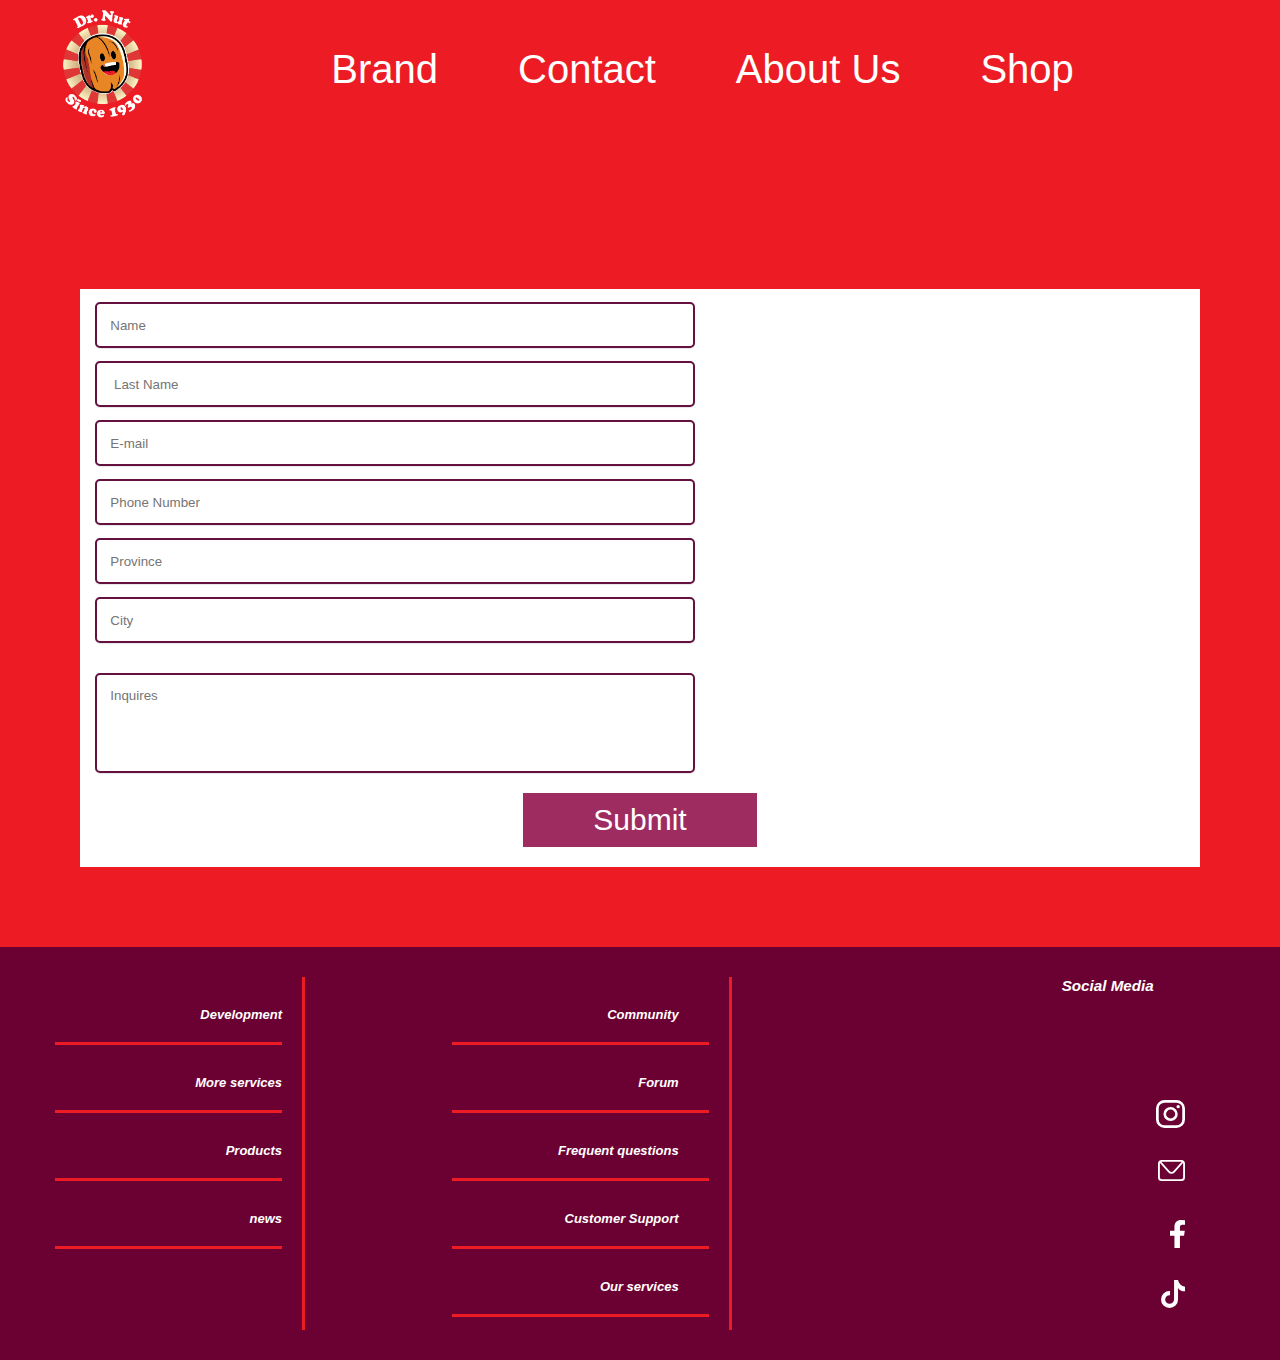
==== commit 76373f8c: "Updated Html files" ====
--- a/contact.html
+++ b/contact.html
@@ -20,7 +20,7 @@
             <div id="burger-con" >
                 <ul>
                     <li><a href="index.html">Brand</a></li>
-                    <li><a href="#">Impact</a></li>
+                    <li><a href="contact.html">Contact</a></li>
                     <li><a href="#">About Us</a></li>
                     <li id="shop-box"><a href="#">Shop</a></li>
                 </ul>
@@ -45,11 +45,11 @@
     
 
 
-              <div class="contactimg l-col-start-7 l-col-end-13">
+              <div class="contactimg l-col-start-7 l-col-end-13 ">
                 <img src="images/contactimg-01.png" alt="">
               </div>
     
-              <div id="submit-button" class=" m-col-start-5 m-col-end-9 col-span-full l-col-start-1 l-col-end-7 submit-button">
+              <div id="submit-button" class=" m-col-start-5 submit-button m-col-end-9 col-span-full l-col-span-full ">
                 <a class="button" href="#">Submit</a>
               </div>
               
